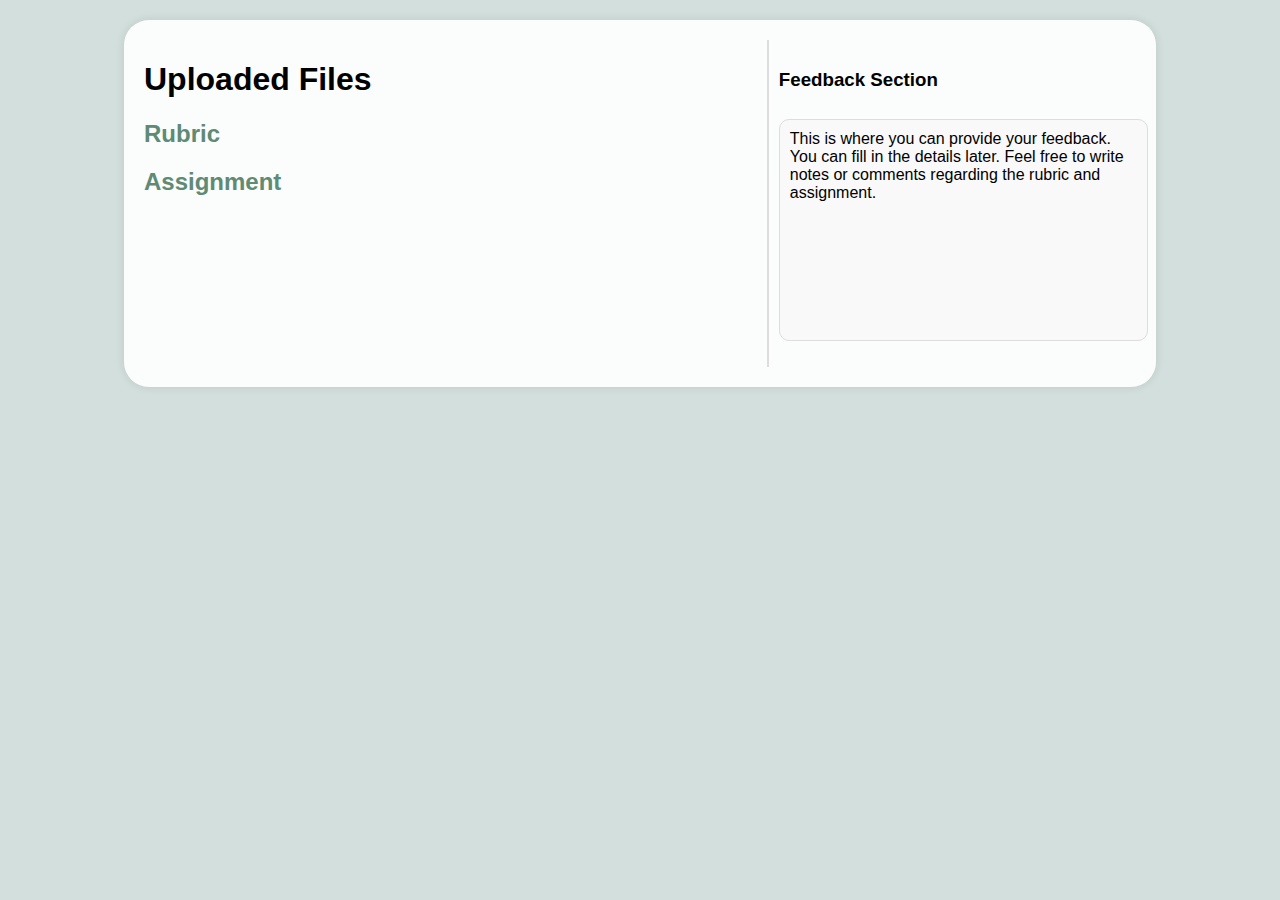
==== feedback.html @ 712db310 "final files" ====
<!DOCTYPE html>
<html lang="en">
<head>
    <meta charset="UTF-8" />
    <meta name="viewport" content="width=device-width, initial-scale=1.0" />
    <title>Feedback Page</title>
    <style>
        body {
            font-family: Arial, sans-serif;
            background-color: rgba(199, 215, 211, 0.8);
            margin: 0;
            padding: 20px;
            display: flex;
            justify-content: center;
            align-items: flex-start; /* Align items to the top */
        }

        .container {
            width: 80%;
            background-color: rgba(255, 255, 255, 0.9);
            padding: 20px;
            box-shadow: 0 0 10px rgba(0, 0, 0, 0.1);
            border-radius: 25px;
            display: flex;
            justify-content: space-between; /* Space between files and feedback */
        }

        .files {
            width: 60%; /* Adjust width as needed */
        }

        .feedback {
            width: 35%; /* Adjust width as needed */
            padding: 10px;
            border-left: 2px solid #ddd;
            display: flex;
            flex-direction: column;
        }

        .file {
            margin-bottom: 20px;
        }

        .file h2 {
            color: #5f8a74;
        }

        .feedback p {
            width: 100%;
            height: 200px; /* Set height for the feedback block */
            border: 1px solid #ddd;
            border-radius: 10px;
            padding: 10px;
            margin-top: 10px;
            background-color: #f9f9f9; /* Light background for the feedback section */
        }
    </style>
</head>
<body>
    <div class="container">
        <div class="files">
            <h1>Uploaded Files</h1>

            <div class="file" id="rubric-file">
                <h2>Rubric</h2>
                <p id="rubric-link"></p>
            </div>

            <div class="file" id="assignment-file">
                <h2>Assignment</h2>
                <p id="assignment-link"></p>
            </div>
        </div>

        <div class="feedback">
            <h3>Feedback Section</h3>
            <p>
                This is where you can provide your feedback. You can fill in the details later. 
                Feel free to write notes or comments regarding the rubric and assignment.
            </p>
        </div>
    </div>

    <script>
        function getQueryParams() {
            const params = {};
            const queryString = window.location.search.substring(1);
            const regex = /([^&=]+)=([^&]*)/g;
            let m;

            while (m = regex.exec(queryString)) {
                params[decodeURIComponent(m[1])] = decodeURIComponent(m[2]);
            }
            return params;
        }

        const params = getQueryParams();
        const rubricFileURL = params.rubric;
        const assignmentFileURL = params.assignment;

        if (rubricFileURL) {
            const rubricEmbed = document.createElement('iframe');
            rubricEmbed.src = rubricFileURL;
            rubricEmbed.style.width = "100%";
            rubricEmbed.style.height = "400px"; // Set a height for the rubric file
            document.getElementById('rubric-link').appendChild(rubricEmbed);
        }

        if (assignmentFileURL) {
            const assignmentEmbed = document.createElement('iframe');
            const imgRegex = /\.(png|jpg|jpeg)$/;

            if (imgRegex.test(assignmentFileURL)) {
                const img = document.createElement('img');
                img.src = assignmentFileURL;
                img.style.width = "100%";
                img.style.borderRadius = "10px";
                document.getElementById('assignment-link').appendChild(img);
            } else {
                assignmentEmbed.src = assignmentFileURL;
                assignmentEmbed.style.width = "100%";
                assignmentEmbed.style.height = "400px"; // Set a height for the assignment file
                document.getElementById('assignment-link').appendChild(assignmentEmbed);
            }
        }
    </script>
</body>
</html>
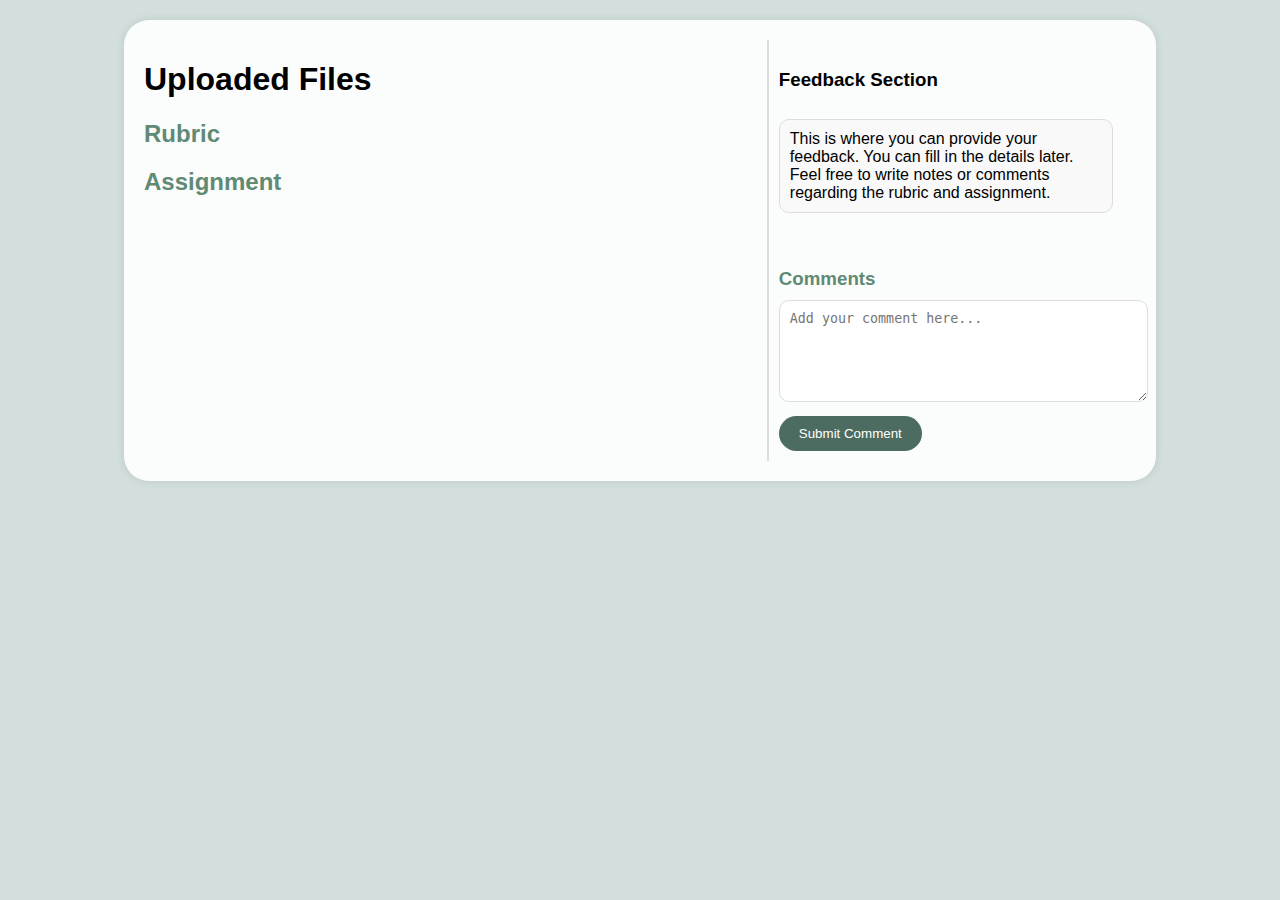
==== commit af33d005: "real real final" ====
--- a/feedback.html
+++ b/feedback.html
@@ -46,13 +46,69 @@
         }
 
         .feedback p {
-            width: 100%;
-            height: 200px; /* Set height for the feedback block */
+            width: 90%;
+            height: fit-content; /* Set height for the feedback block */
             border: 1px solid #ddd;
             border-radius: 10px;
             padding: 10px;
             margin-top: 10px;
             background-color: #f9f9f9; /* Light background for the feedback section */
+        }
+
+        /* Comments Section */
+        .comments {
+            margin-top: 20px;
+        }
+
+        .comments h3 {
+            margin-bottom: 10px;
+            color: #5f8a74;
+        }
+
+        .comment-box {
+            width: 100%;
+            border: 1px solid #ddd;
+            border-radius: 10px;
+            padding: 10px;
+            margin-bottom: 10px;
+            background-color: #f9f9f9;
+            position: relative;
+        }
+
+        .comment-box p {
+            margin: 0;
+        }
+
+        .timestamp {
+            font-size: 12px;
+            color: gray;
+            text-align: right;
+            position: absolute;
+            right: 10px;
+            bottom: 5px;
+        }
+
+        /* Comment Form */
+        .comment-form textarea {
+            width: 100%;
+            height: 80px;
+            padding: 10px;
+            border-radius: 10px;
+            border: 1px solid #ddd;
+            margin-bottom: 10px;
+        }
+
+        .comment-form button {
+            background-color: #4c6b61;
+            color: white;
+            border: none;
+            padding: 10px 20px;
+            border-radius: 25px;
+            cursor: pointer;
+        }
+
+        .comment-form button:hover {
+            background-color: #000000;
         }
     </style>
 </head>
@@ -74,14 +130,26 @@
 
         <div class="feedback">
             <h3>Feedback Section</h3>
-            <p>
-                This is where you can provide your feedback. You can fill in the details later. 
-                Feel free to write notes or comments regarding the rubric and assignment.
-            </p>
+            <p>This is where you can provide your feedback. You can fill in the details later. Feel free to write notes or comments regarding the rubric and assignment.</p>
+
+            <!-- Comment Section -->
+            <div class="comments">
+                <h3>Comments</h3>
+
+                <!-- Comment Form -->
+                <div class="comment-form">
+                    <textarea id="comment-input" placeholder="Add your comment here..."></textarea>
+                    <button onclick="addComment()">Submit Comment</button>
+                </div>
+
+                <!-- Display Comments -->
+                <div id="comment-section"></div>
+            </div>
         </div>
     </div>
 
     <script>
+        // Function to retrieve query parameters
         function getQueryParams() {
             const params = {};
             const queryString = window.location.search.substring(1);
@@ -123,6 +191,38 @@
                 document.getElementById('assignment-link').appendChild(assignmentEmbed);
             }
         }
+
+        // Add a new comment with a timestamp
+        function addComment() {
+            const commentInput = document.getElementById('comment-input');
+            const commentText = commentInput.value.trim();
+            
+            if (commentText !== "") {
+                const commentSection = document.getElementById('comment-section');
+
+                // Create a comment box
+                const commentBox = document.createElement('div');
+                commentBox.classList.add('comment-box');
+                
+                // Add comment text
+                const commentPara = document.createElement('p');
+                commentPara.textContent = commentText;
+                commentBox.appendChild(commentPara);
+
+                // Add timestamp
+                const timestamp = new Date().toLocaleString();
+                const timestampDiv = document.createElement('div');
+                timestampDiv.classList.add('timestamp');
+                timestampDiv.textContent = timestamp;
+                commentBox.appendChild(timestampDiv);
+
+                // Append the new comment to the comment section
+                commentSection.appendChild(commentBox);
+
+                // Clear the comment input
+                commentInput.value = "";
+            }
+        }
     </script>
 </body>
 </html>
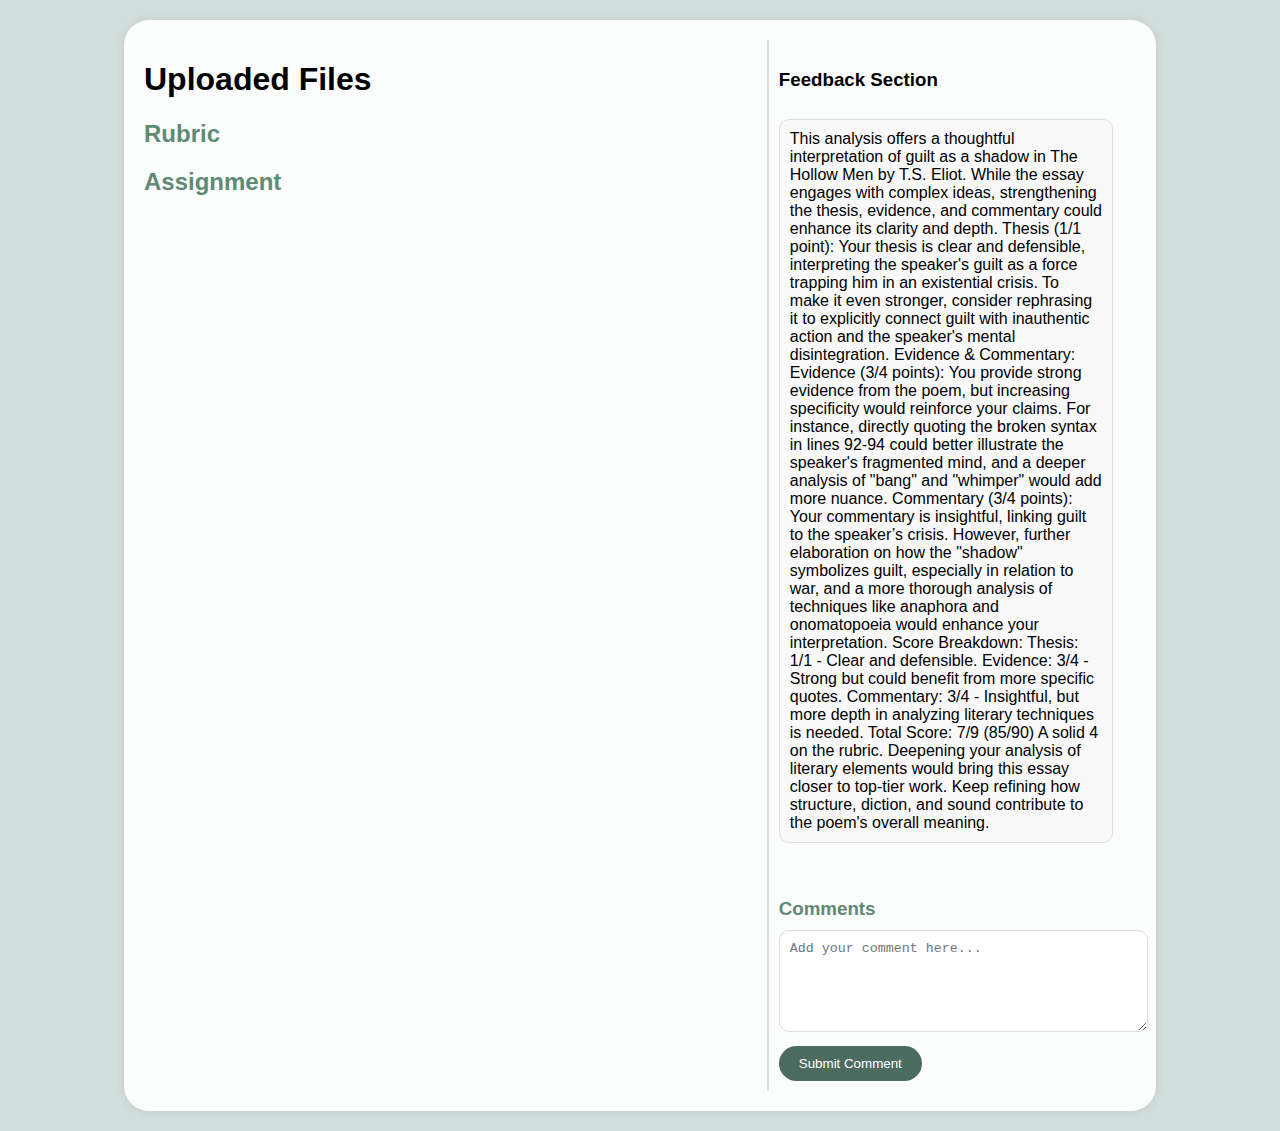
==== commit c68afeb6: "dik" ====
--- a/feedback.html
+++ b/feedback.html
@@ -130,8 +130,21 @@
 
         <div class="feedback">
             <h3>Feedback Section</h3>
-            <p>This is where you can provide your feedback. You can fill in the details later. Feel free to write notes or comments regarding the rubric and assignment.</p>
-
+            <p>This analysis offers a thoughtful interpretation of guilt as a shadow in The Hollow Men by T.S. Eliot. While the essay engages with complex ideas, strengthening the thesis, evidence, and commentary could enhance its clarity and depth.
+
+                Thesis (1/1 point): Your thesis is clear and defensible, interpreting the speaker's guilt as a force trapping him in an existential crisis. To make it even stronger, consider rephrasing it to explicitly connect guilt with inauthentic action and the speaker's mental disintegration.
+                
+                Evidence & Commentary: Evidence (3/4 points): You provide strong evidence from the poem, but increasing specificity would reinforce your claims. For instance, directly quoting the broken syntax in lines 92-94 could better illustrate the speaker's fragmented mind, and a deeper analysis of "bang" and "whimper" would add more nuance.
+                
+                Commentary (3/4 points): Your commentary is insightful, linking guilt to the speaker’s crisis. However, further elaboration on how the "shadow" symbolizes guilt, especially in relation to war, and a more thorough analysis of techniques like anaphora and onomatopoeia would enhance your interpretation.
+                
+                Score Breakdown:
+                
+                Thesis: 1/1 - Clear and defensible.
+                Evidence: 3/4 - Strong but could benefit from more specific quotes.
+                Commentary: 3/4 - Insightful, but more depth in analyzing literary techniques is needed.
+                Total Score: 7/9 (85/90)
+                A solid 4 on the rubric. Deepening your analysis of literary elements would bring this essay closer to top-tier work. Keep refining how structure, diction, and sound contribute to the poem's overall meaning.
             <!-- Comment Section -->
             <div class="comments">
                 <h3>Comments</h3>
